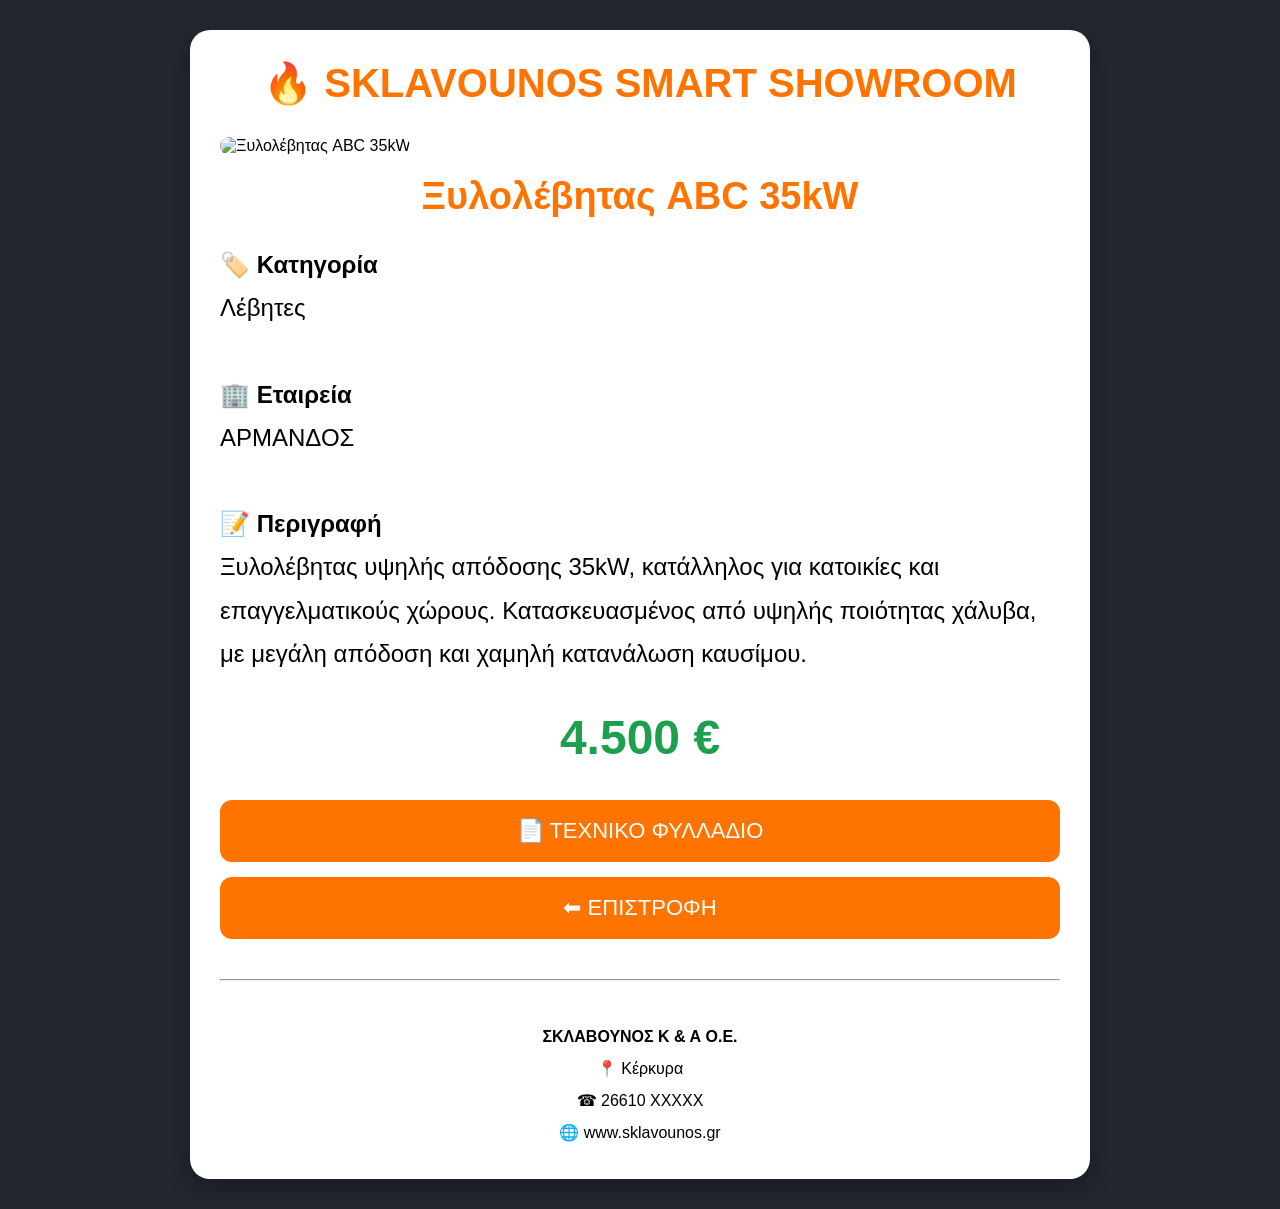
==== product.html @ e390b7dc "Add files via upload" ====
<!DOCTYPE html>
<html lang="el">
<head>

<meta charset="UTF-8">
<meta name="viewport" content="width=device-width, initial-scale=1.0">

<title>Ξυλολέβητας ABC 35kW</title>

<link rel="stylesheet" href="style.css">

</head>

<body>

<div class="container">

    <div class="card">

        <h1 class="logo">
            🔥 SKLAVOUNOS SMART SHOWROOM
        </h1>

        <img
            src="images/8.jpg"
            class="photo"
            alt="Ξυλολέβητας ABC 35kW">

        <h2 class="title">
            Ξυλολέβητας ABC 35kW
        </h2>

        <div class="info">

            <p><strong>🏷️ Κατηγορία</strong></p>
            <p>Λέβητες</p>

            <br>

            <p><strong>🏢 Εταιρεία</strong></p>
            <p>ΑΡΜΑΝΔΟΣ</p>

            <br>

            <p><strong>📝 Περιγραφή</strong></p>

            <p>
            Ξυλολέβητας υψηλής απόδοσης 35kW,
            κατάλληλος για κατοικίες και επαγγελματικούς χώρους.
            Κατασκευασμένος από υψηλής ποιότητας χάλυβα,
            με μεγάλη απόδοση και χαμηλή κατανάλωση καυσίμου.
            </p>

        </div>

        <div class="price">

            4.500 €

        </div>

        <a class="button" href="pdf/8.pdf" target="_blank">

            📄 ΤΕΧΝΙΚΟ ΦΥΛΛΑΔΙΟ

        </a>

        <a class="button" href="index.html">

            ⬅ ΕΠΙΣΤΡΟΦΗ

        </a>

        <hr style="margin:40px 0;">

        <div style="text-align:center;line-height:2;">

            <strong>ΣΚΛΑΒΟΥΝΟΣ Κ & Α Ο.Ε.</strong>

            <br>

            📍 Κέρκυρα

            <br>

            ☎ 26610 XXXXX

            <br>

            🌐 www.sklavounos.gr

        </div>

    </div>

</div>

</body>
</html>
---- style.css ----
*{
    margin:0;
    padding:0;
    box-sizing:border-box;
    font-family:Arial,Helvetica,sans-serif;
}

body{
    background:#222730;
}

.container{
    width:95%;
    max-width:900px;
    margin:30px auto;
}

.card{
    background:#fff;
    border-radius:20px;
    padding:30px;
    box-shadow:0 10px 25px rgba(0,0,0,.3);
}

.logo{
    text-align:center;
    color:#ff7300;
    font-size:40px;
    font-weight:bold;
    margin-bottom:30px;
}

.photo{
    width:100%;
    max-height:500px;
    object-fit:contain;
    border-radius:15px;
}

.title{
    text-align:center;
    color:#ff7300;
    font-size:38px;
    margin-top:20px;
}

.info{
    margin-top:25px;
    font-size:24px;
    line-height:1.8;
}

.price{
    text-align:center;
    font-size:48px;
    color:#1e9f4d;
    font-weight:bold;
    margin:35px 0;
}

.button{
    display:block;
    width:100%;
    background:#ff7300;
    color:white;
    text-decoration:none;
    text-align:center;
    padding:18px;
    border-radius:12px;
    margin-top:15px;
    font-size:22px;
}

.button:hover{
    background:#e56400;
}

.search{
    width:100%;
    padding:18px;
    font-size:28px;
    text-align:center;
    border-radius:12px;
    border:2px solid #ddd;
    margin-top:20px;
}

.searchButton{
    width:100%;
    padding:18px;
    border:none;
    border-radius:12px;
    background:#ff7300;
    color:white;
    font-size:24px;
    margin-top:20px;
    cursor:pointer;
}

.searchButton:hover{
    background:#e56400;
}

@media(max-width:700px){

.logo{
    font-size:28px;
}

.title{
    font-size:28px;
}

.info{
    font-size:20px;
}

.price{
    font-size:36px;
}

}
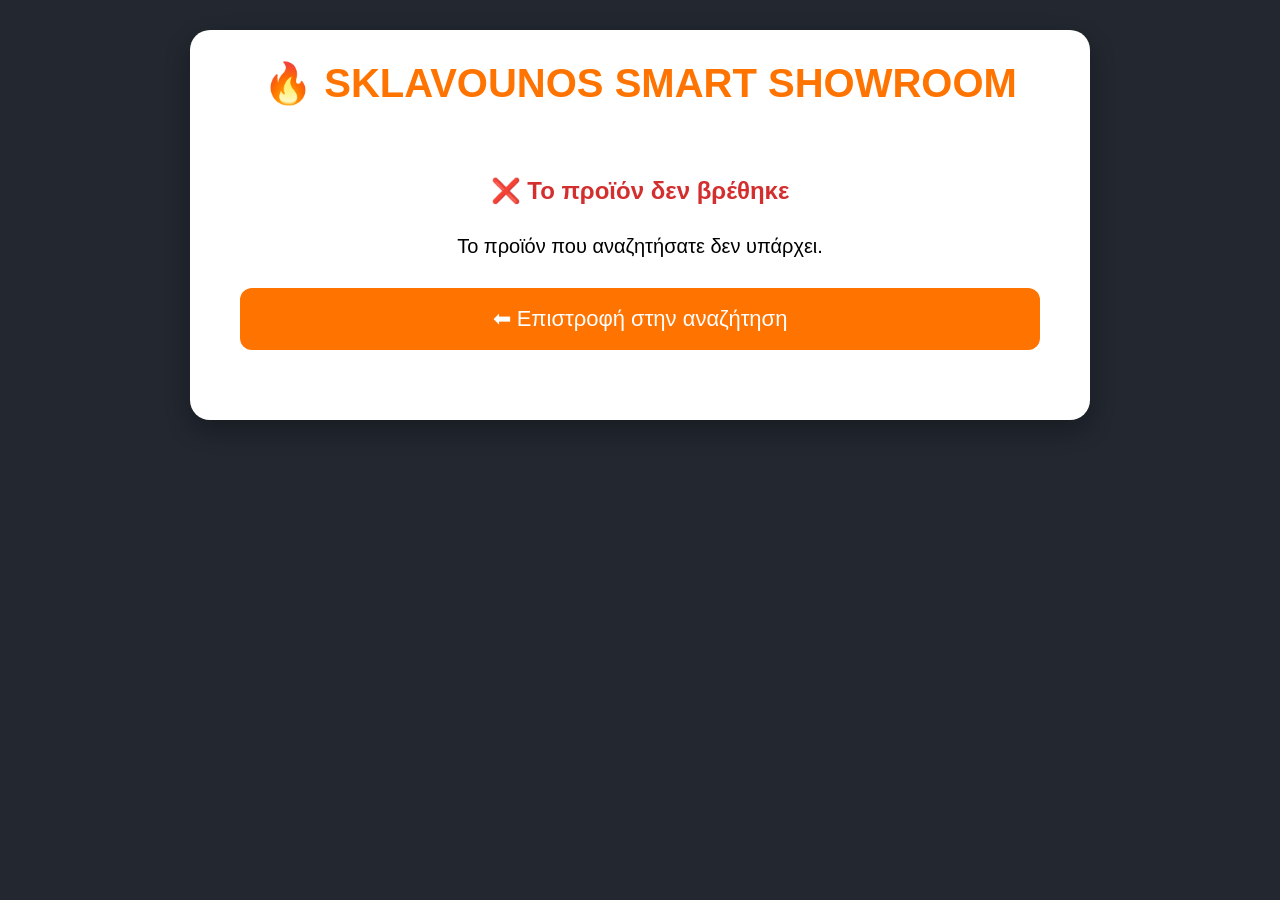
==== commit 229a3355: "Update product.html" ====
--- a/product.html
+++ b/product.html
@@ -22,44 +22,32 @@
         </h1>
 
         <img
-            src="images/8.jpg"
-            class="photo"
-            alt="Ξυλολέβητας ABC 35kW">
+    id="productImage"
+    class="photo"
+    alt="">
 
-        <h2 class="title">
-            Ξυλολέβητας ABC 35kW
-        </h2>
+        <h2 class="title" id="productTitle"></h2>
 
         <div class="info">
 
             <p><strong>🏷️ Κατηγορία</strong></p>
-            <p>Λέβητες</p>
+            <p id="productCategory"></p>
 
             <br>
 
             <p><strong>🏢 Εταιρεία</strong></p>
-            <p>ΑΡΜΑΝΔΟΣ</p>
-
+            <p id="productCompany"></p>
             <br>
 
             <p><strong>📝 Περιγραφή</strong></p>
 
-            <p>
-            Ξυλολέβητας υψηλής απόδοσης 35kW,
-            κατάλληλος για κατοικίες και επαγγελματικούς χώρους.
-            Κατασκευασμένος από υψηλής ποιότητας χάλυβα,
-            με μεγάλη απόδοση και χαμηλή κατανάλωση καυσίμου.
-            </p>
+            <p id="productDescription"></p>
 
         </div>
 
-        <div class="price">
+        <div class="price" id="productPrice"></div>
 
-            4.500 €
-
-        </div>
-
-        <a class="button" href="pdf/8.pdf" target="_blank">
+        <a class="button" id="productPdf" target="_blank">
 
             📄 ΤΕΧΝΙΚΟ ΦΥΛΛΑΔΙΟ
 
@@ -94,6 +82,6 @@
     </div>
 
 </div>
-
+<script src="script.js"></script>
 </body>
-</html>+</html>
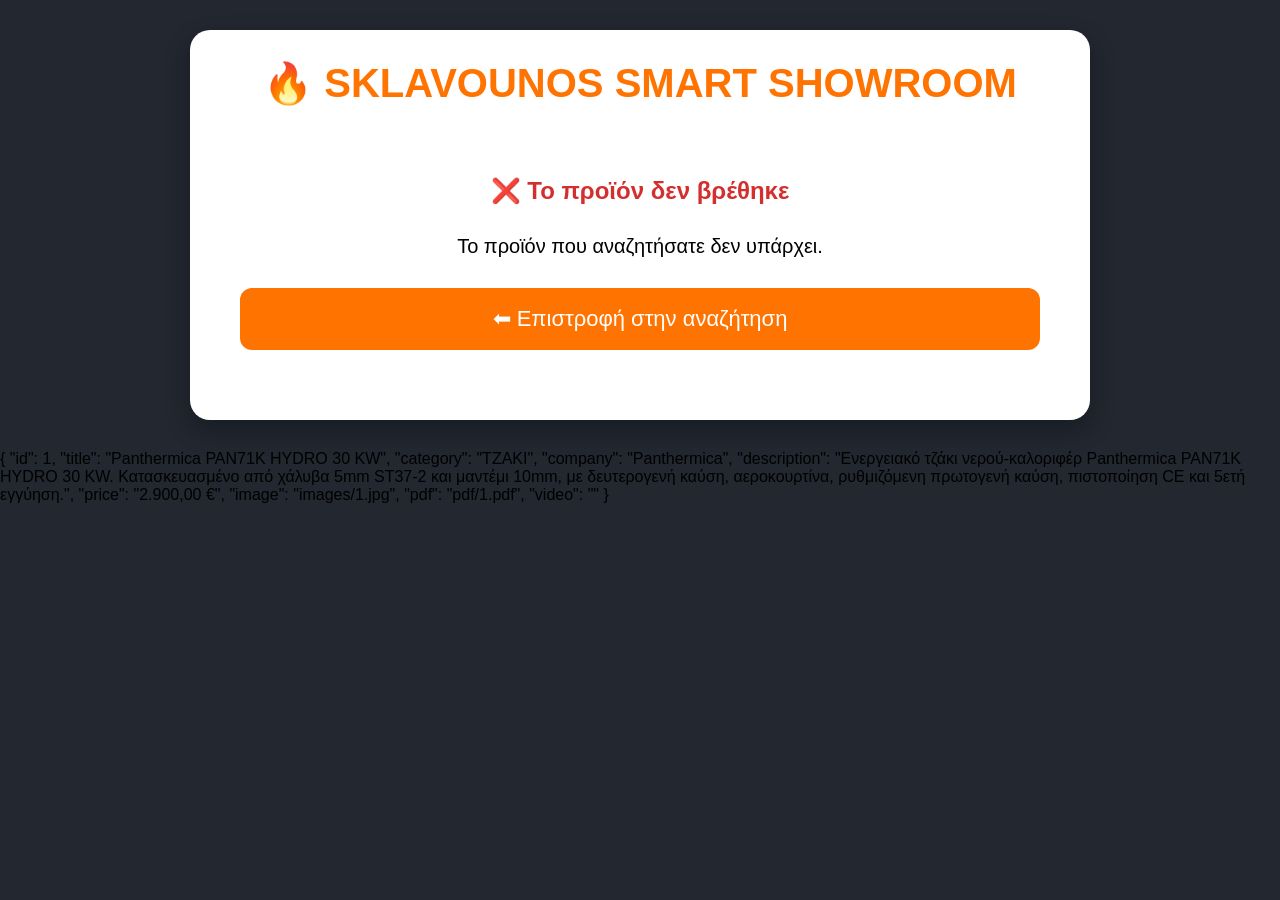
==== commit e906228b: "Update product.html" ====
--- a/product.html
+++ b/product.html
@@ -85,3 +85,14 @@
 <script src="script.js"></script>
 </body>
 </html>
+{
+  "id": 1,
+  "title": "Panthermica PAN71K HYDRO 30 KW",
+  "category": "ΤΖΑΚΙ",
+  "company": "Panthermica",
+  "description": "Ενεργειακό τζάκι νερού-καλοριφέρ Panthermica PAN71K HYDRO 30 KW. Κατασκευασμένο από χάλυβα 5mm ST37-2 και μαντέμι 10mm, με δευτερογενή καύση, αεροκουρτίνα, ρυθμιζόμενη πρωτογενή καύση, πιστοποίηση CE και 5ετή εγγύηση.",
+  "price": "2.900,00 €",
+  "image": "images/1.jpg",
+  "pdf": "pdf/1.pdf",
+  "video": ""
+}
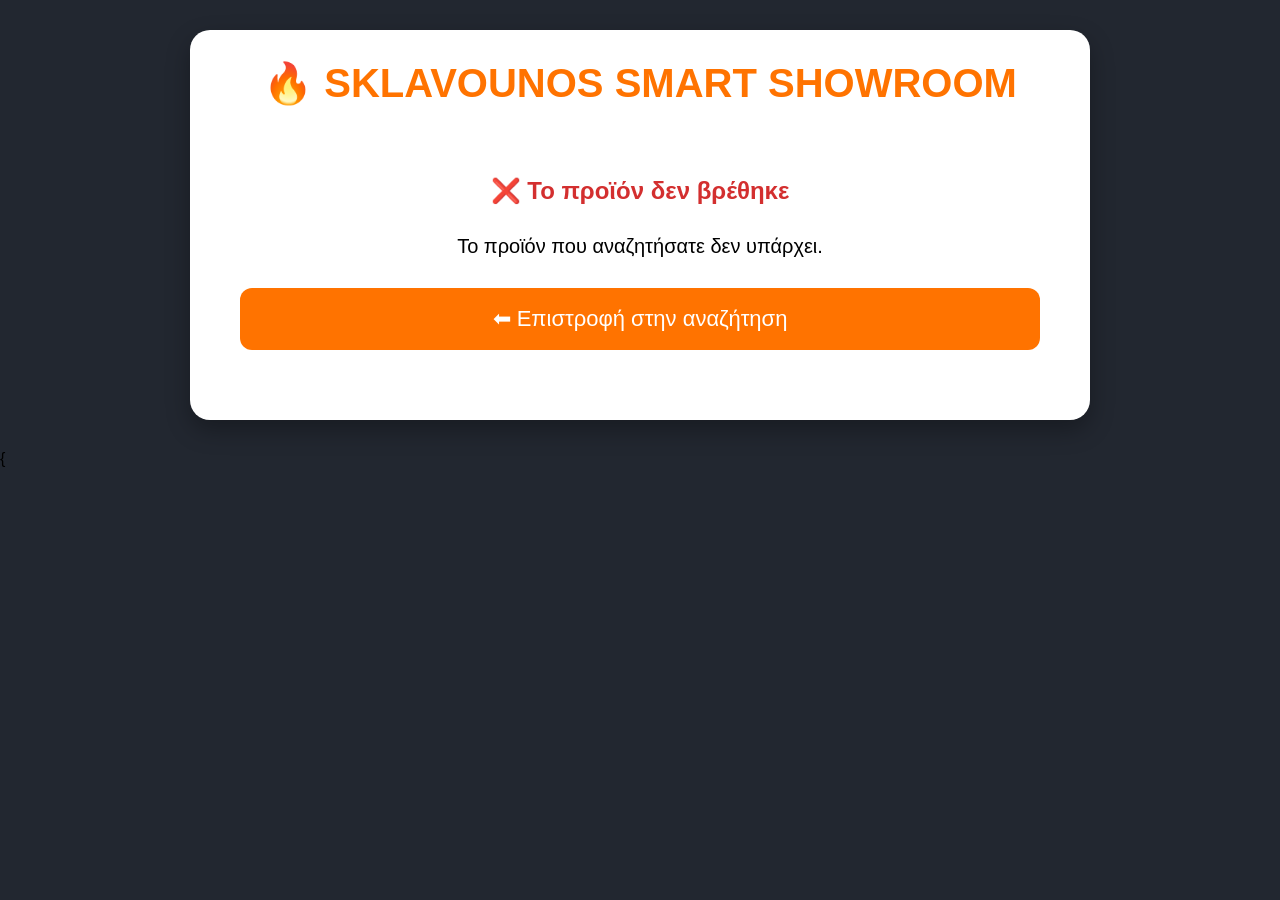
==== commit 93c4f4a8: "Update product.html" ====
--- a/product.html
+++ b/product.html
@@ -86,13 +86,4 @@
 </body>
 </html>
 {
-  "id": 1,
-  "title": "Panthermica PAN71K HYDRO 30 KW",
-  "category": "ΤΖΑΚΙ",
-  "company": "Panthermica",
-  "description": "Ενεργειακό τζάκι νερού-καλοριφέρ Panthermica PAN71K HYDRO 30 KW. Κατασκευασμένο από χάλυβα 5mm ST37-2 και μαντέμι 10mm, με δευτερογενή καύση, αεροκουρτίνα, ρυθμιζόμενη πρωτογενή καύση, πιστοποίηση CE και 5ετή εγγύηση.",
-  "price": "2.900,00 €",
-  "image": "images/1.jpg",
-  "pdf": "pdf/1.pdf",
-  "video": ""
-}
+  
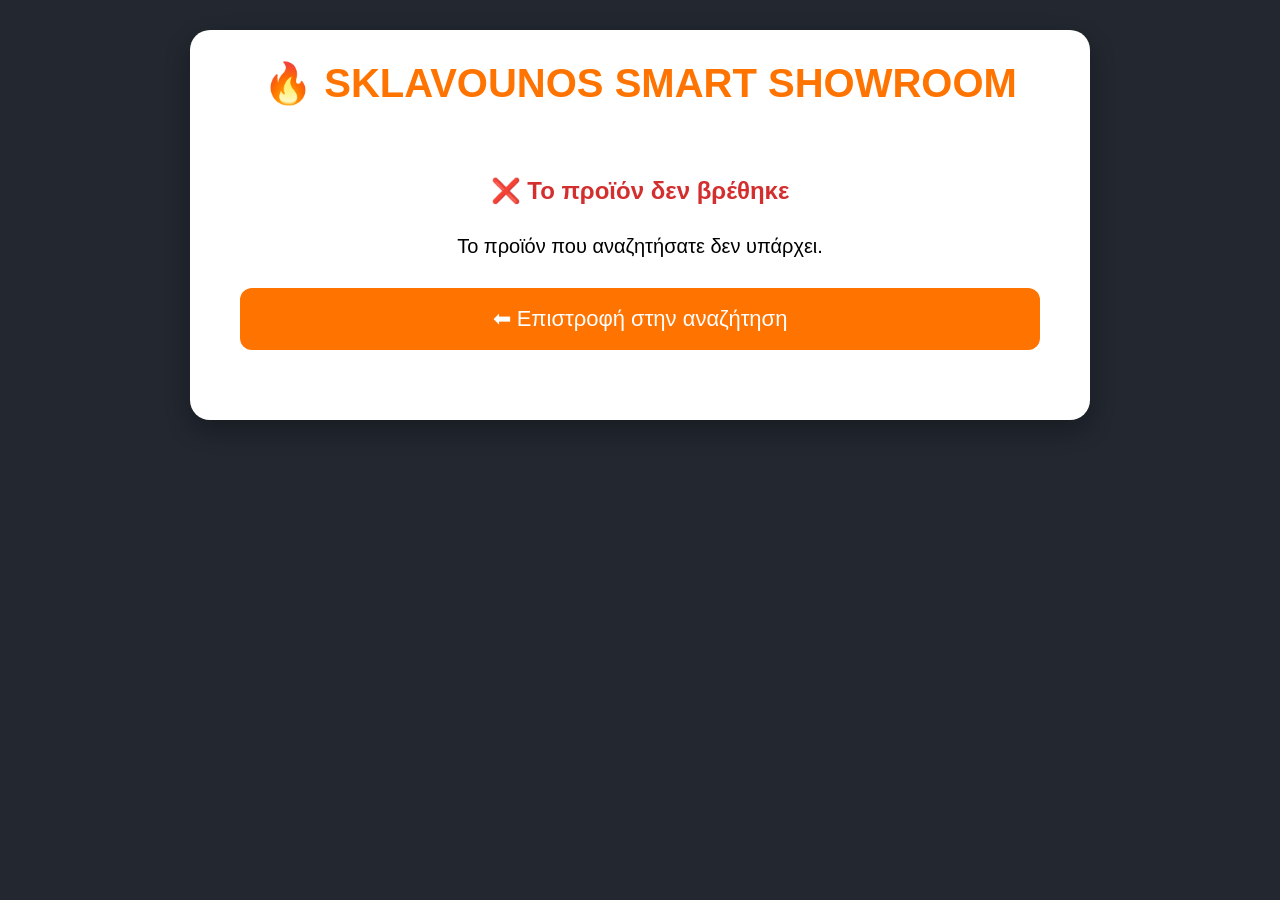
==== commit 6b06bfce: "Fix HTML formatting issues in product.html" ====
--- a/product.html
+++ b/product.html
@@ -85,5 +85,5 @@
 <script src="script.js"></script>
 </body>
 </html>
-{
+
   
